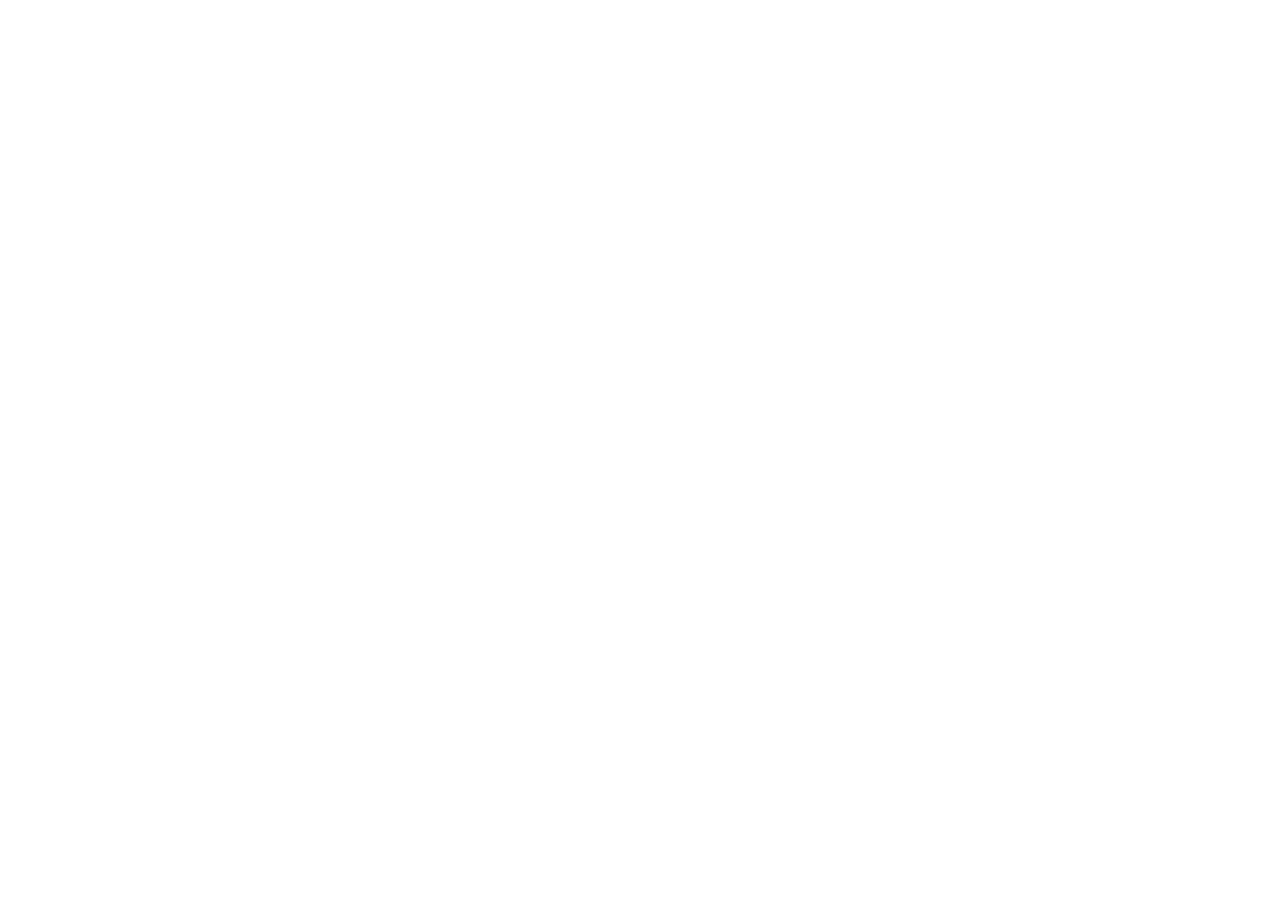
==== index.html @ ea14924d "feat: initialize project with React, Tailwind CSS, and Vite Set up the core application structure, i" ====
<!doctype html>
<html lang="en" class="scroll-smooth">
  <head>
    <meta charset="UTF-8" />
    <meta name="viewport" content="width=device-width, initial-scale=1.0" />
    <title>NEW TALHA ELECTRONIC | Products Available On Demand</title>
    <meta name="description" content="NEW TALHA ELECTRONIC — Electronics, appliances and multiple products available on demand. Contact us on WhatsApp for product and brand availability." />
    <meta property="og:title" content="NEW TALHA ELECTRONIC | Products Available On Demand" />
    <meta property="og:description" content="NEW TALHA ELECTRONIC — Electronics, appliances and multiple products available on demand. Contact us on WhatsApp for product and brand availability." />
    <meta property="og:type" content="website" />
    <meta name="twitter:card" content="summary_large_image" />
    <link rel="preconnect" href="https://fonts.googleapis.com" />
    <link rel="preconnect" href="https://fonts.gstatic.com" crossorigin />
    <link href="https://fonts.googleapis.com/css2?family=Plus+Jakarta+Sans:wght@300;400;500;600;700;800&family=Outfit:wght@400;500;600;700;800;900&display=swap" rel="stylesheet" />
  </head>
  <body class="bg-slate-950 text-slate-100 antialiased font-sans selection:bg-amber-400 selection:text-slate-950">
    <div id="root"></div>
    <script type="module" src="/src/main.tsx"></script>
  </body>
</html>
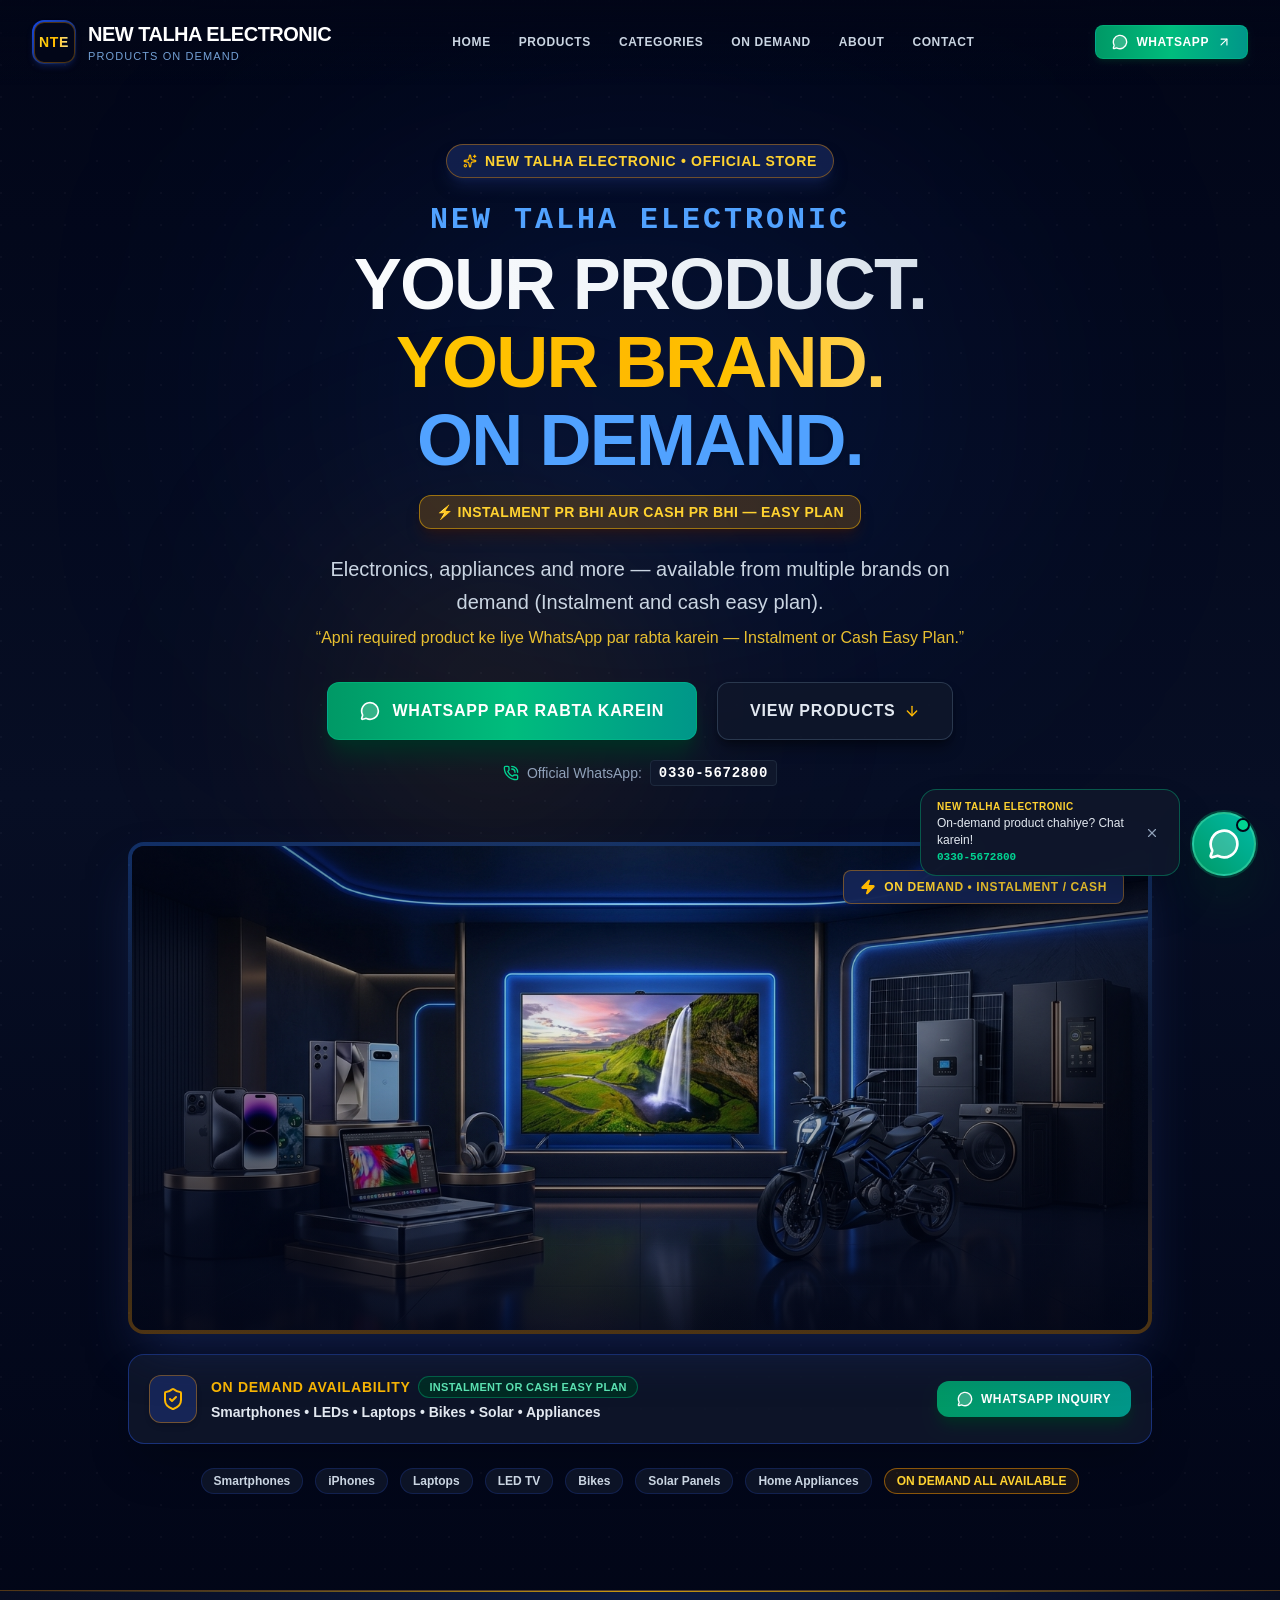
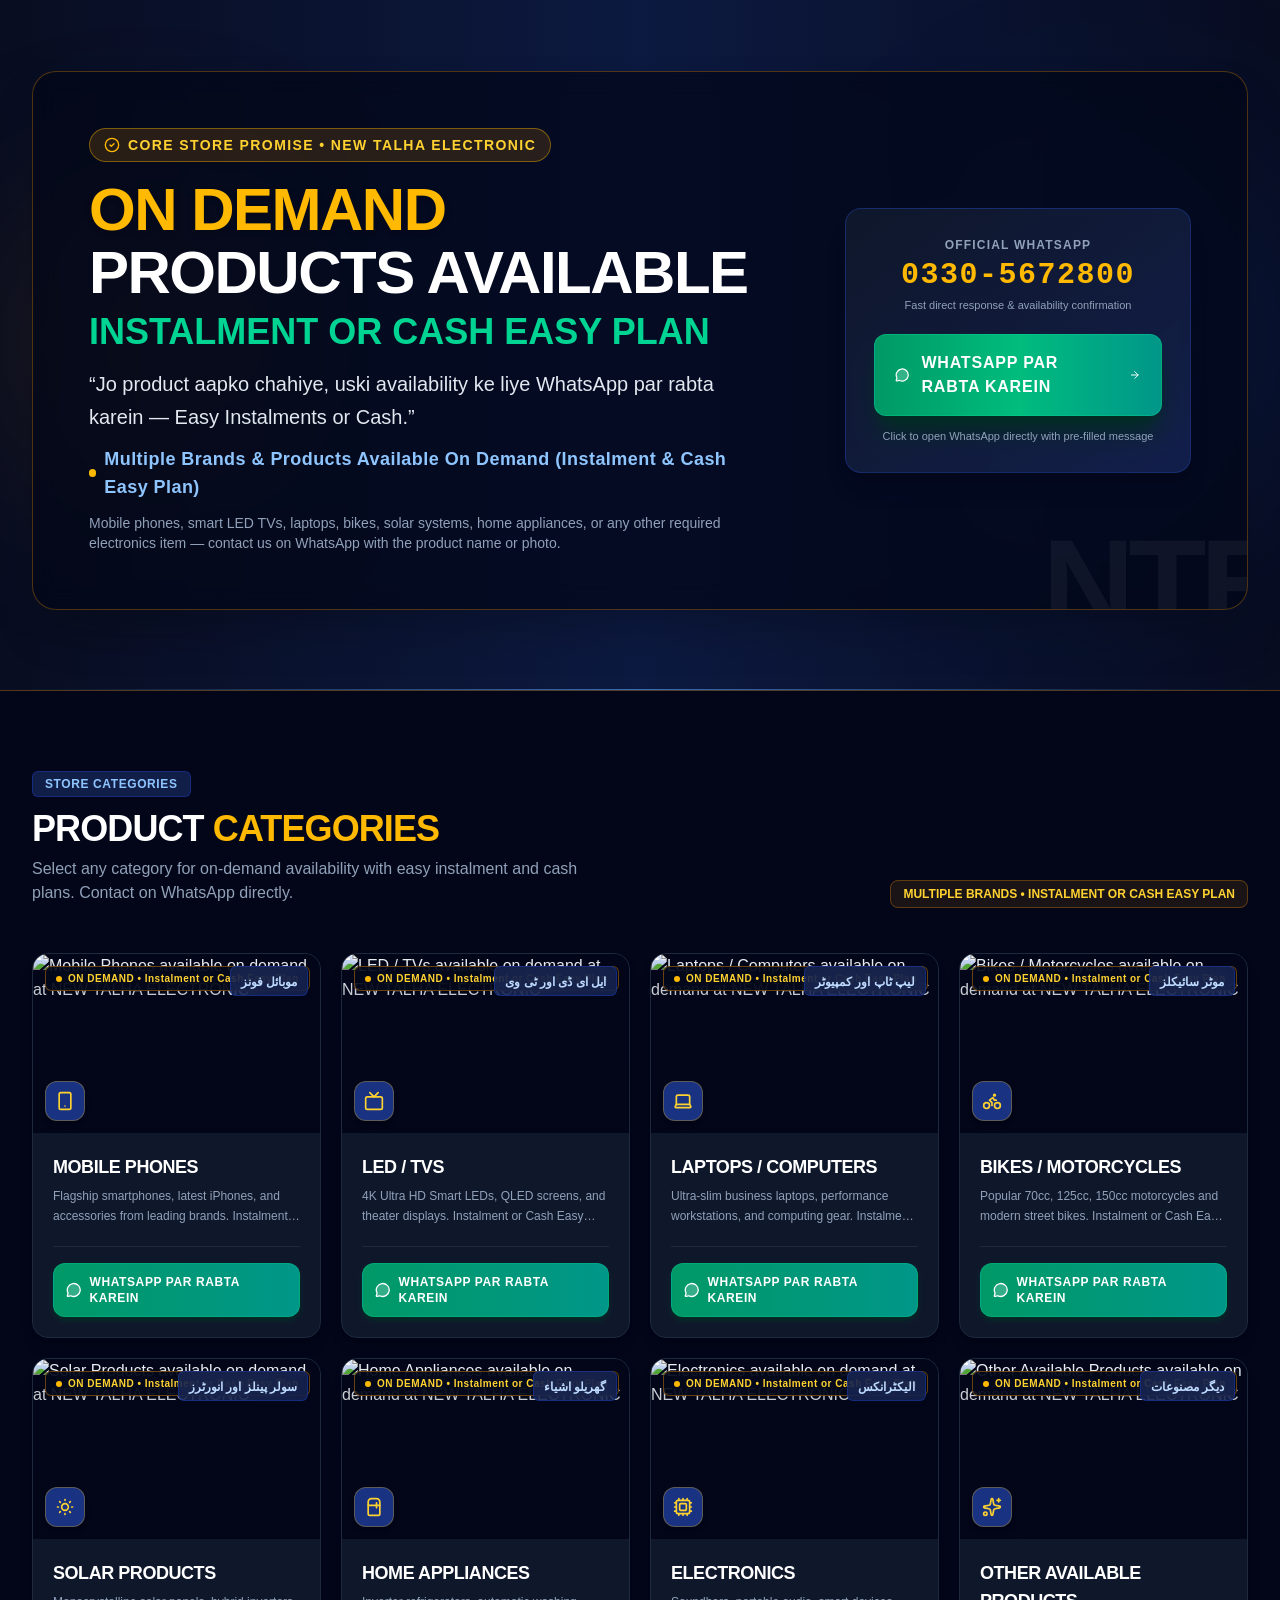
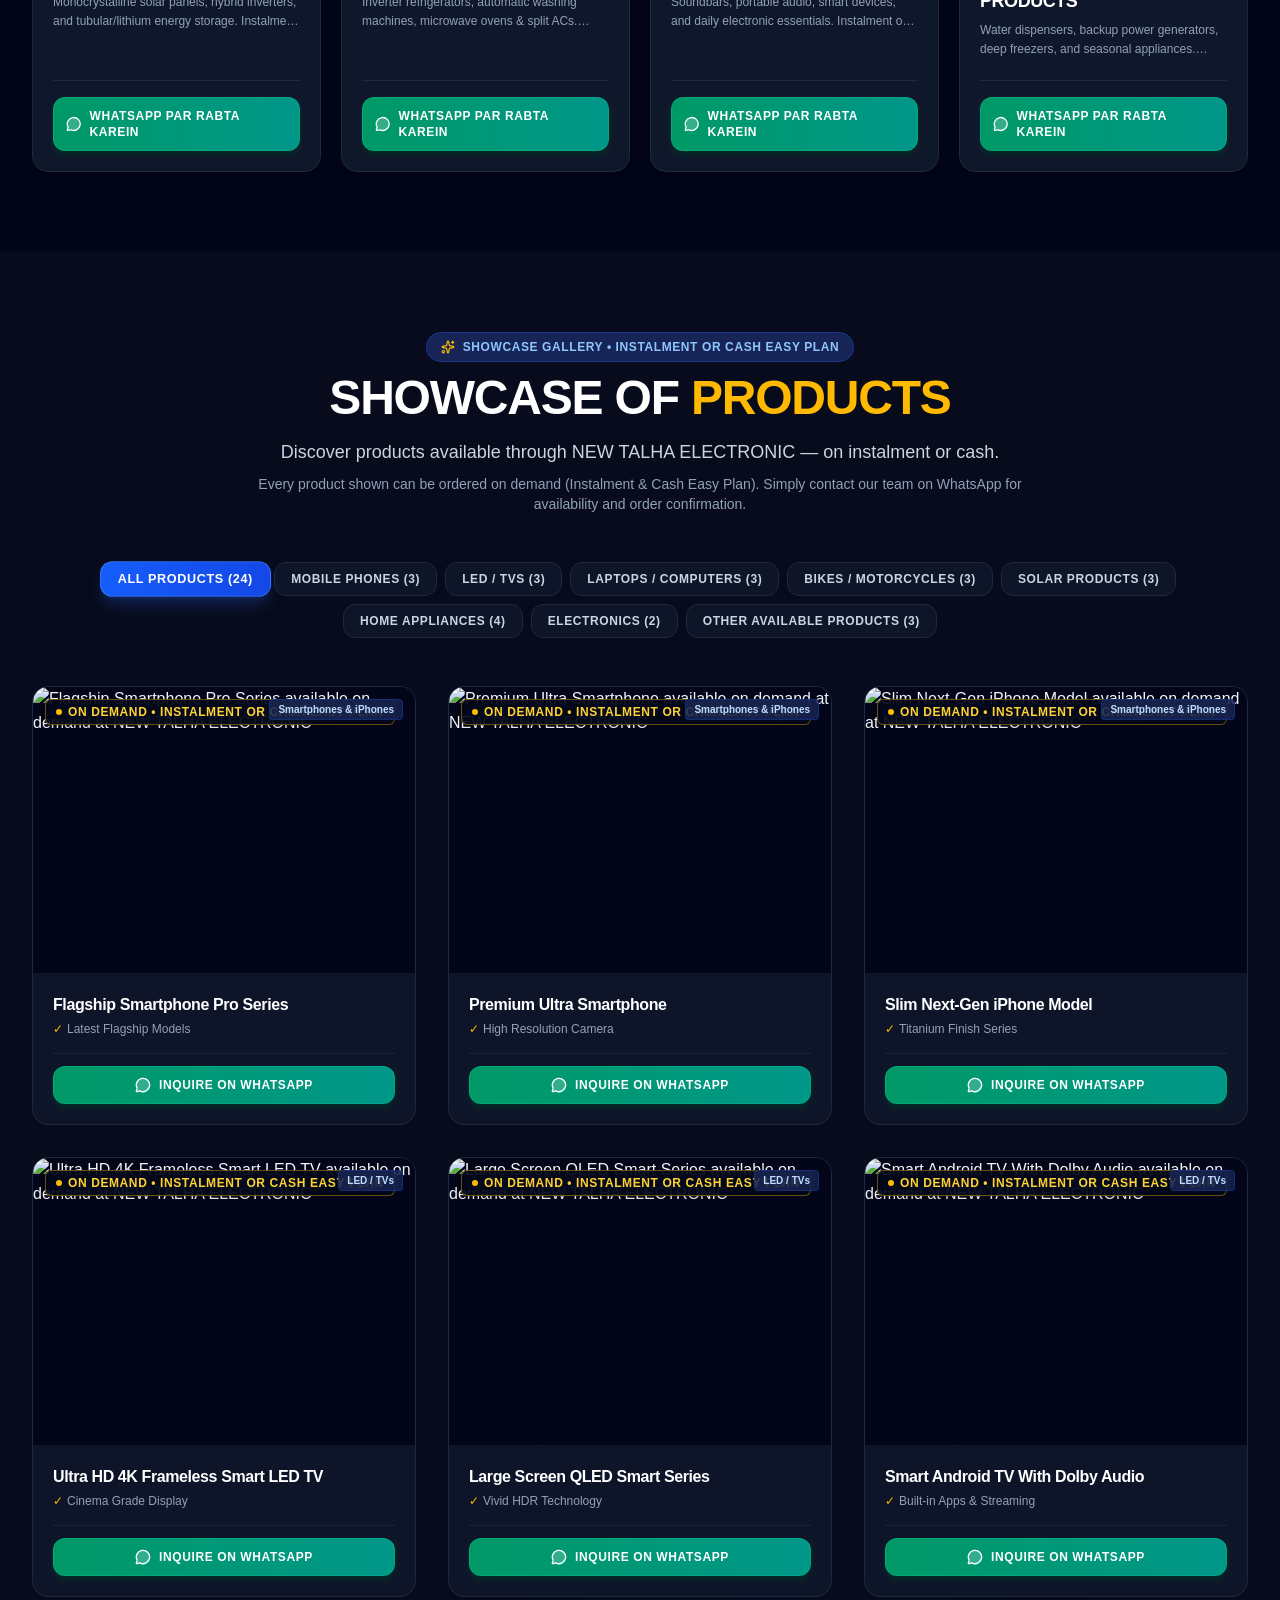
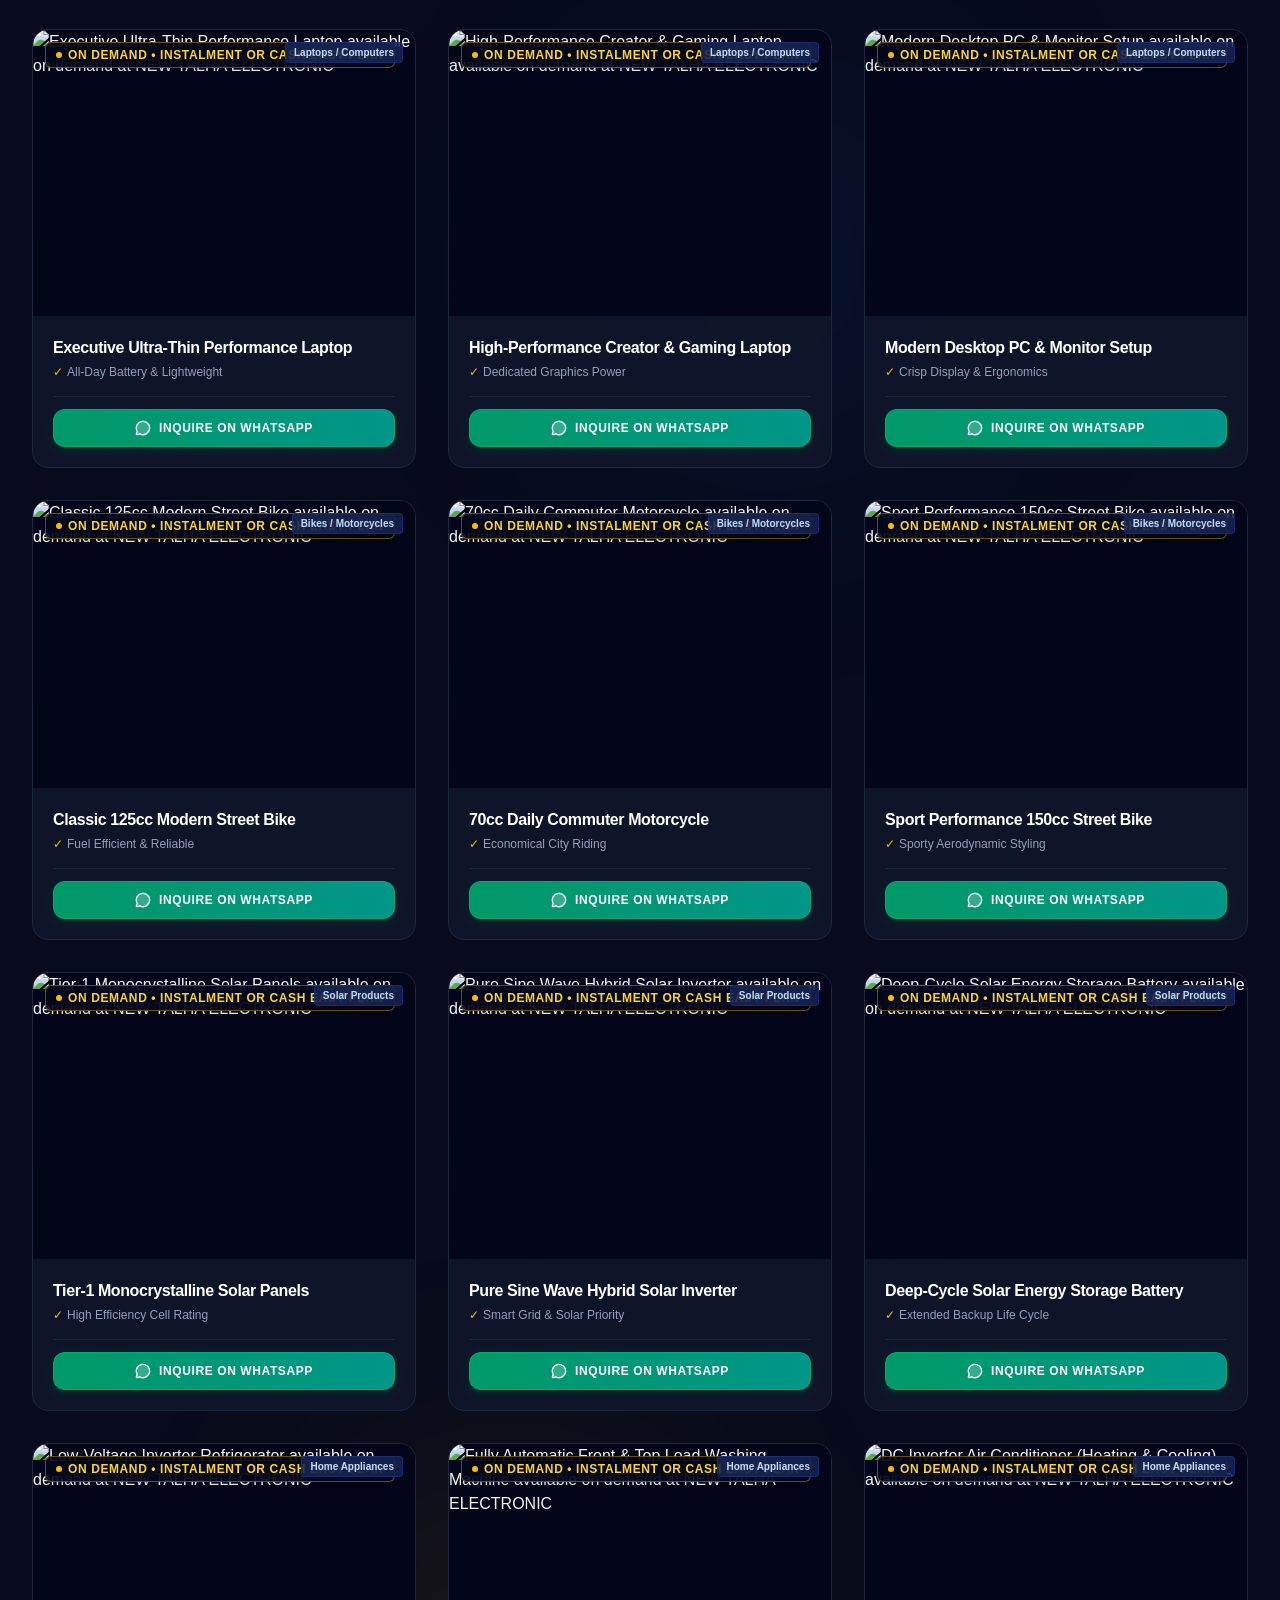
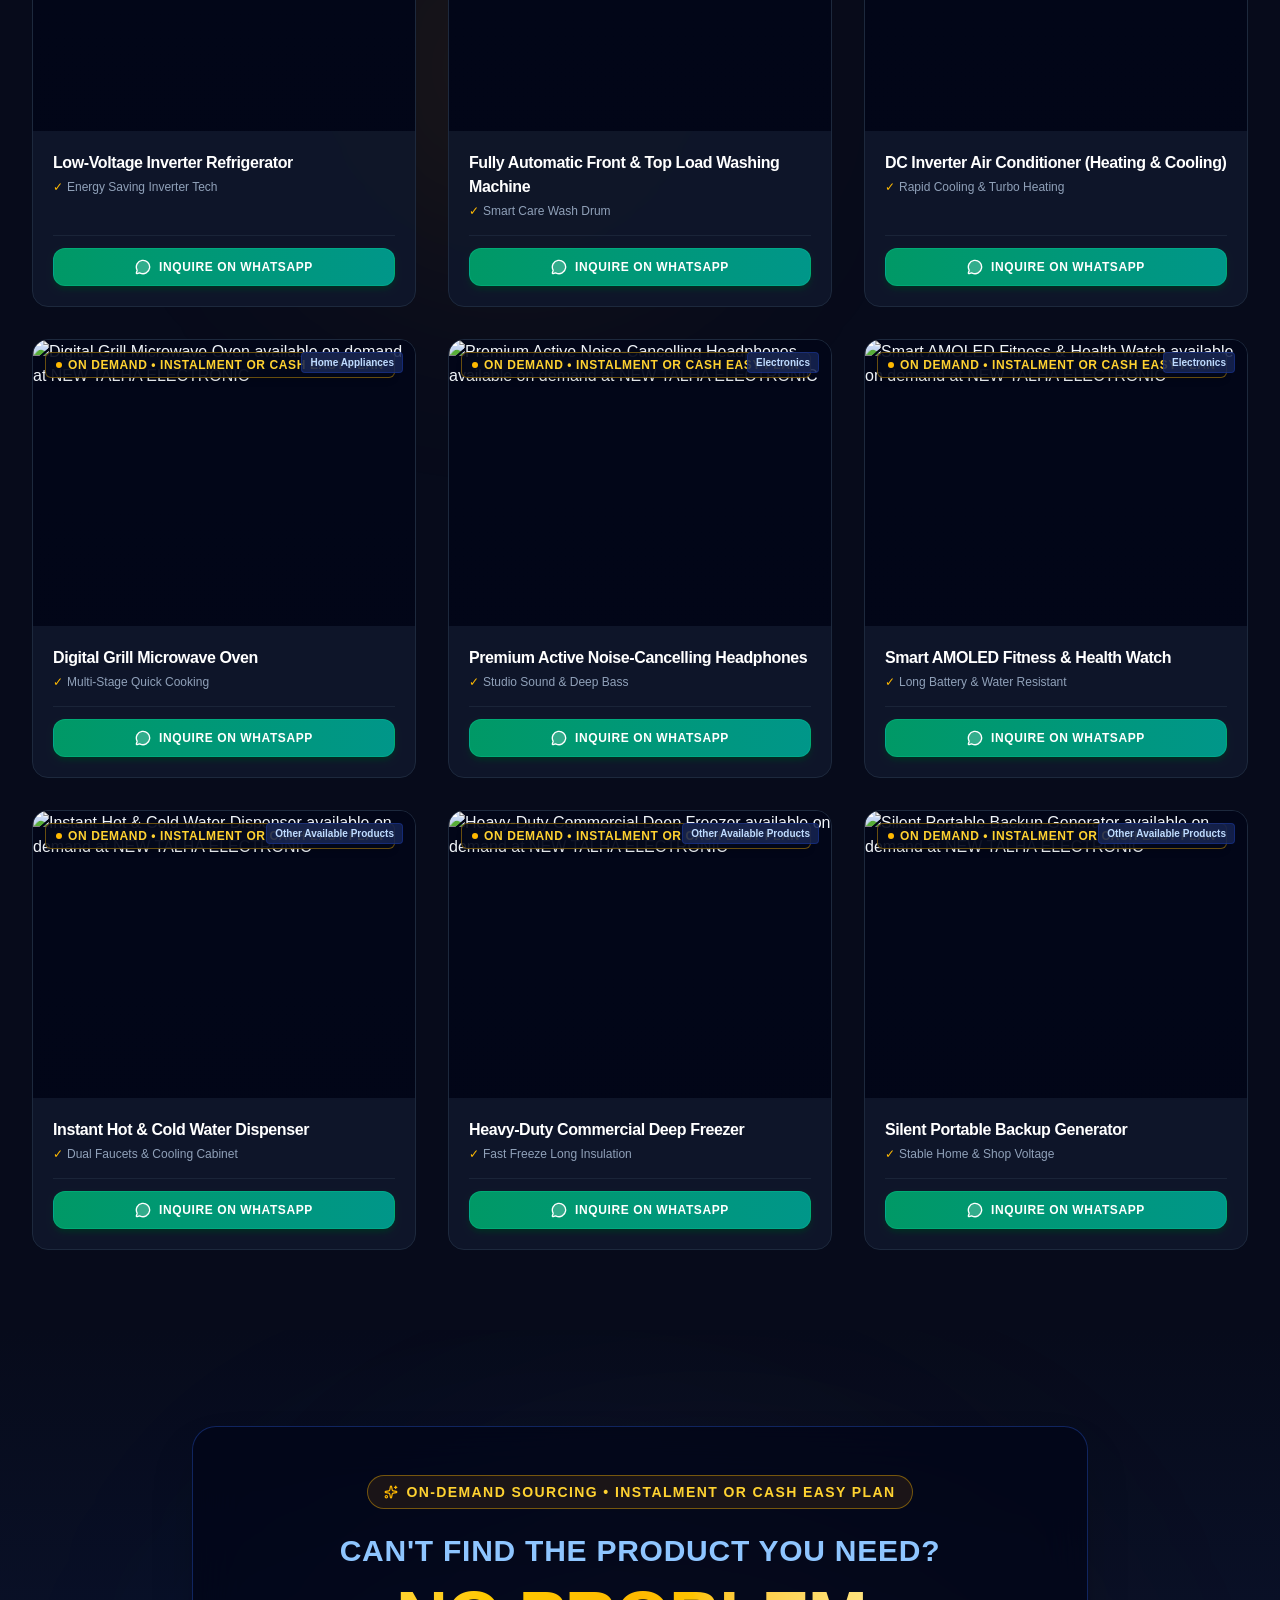
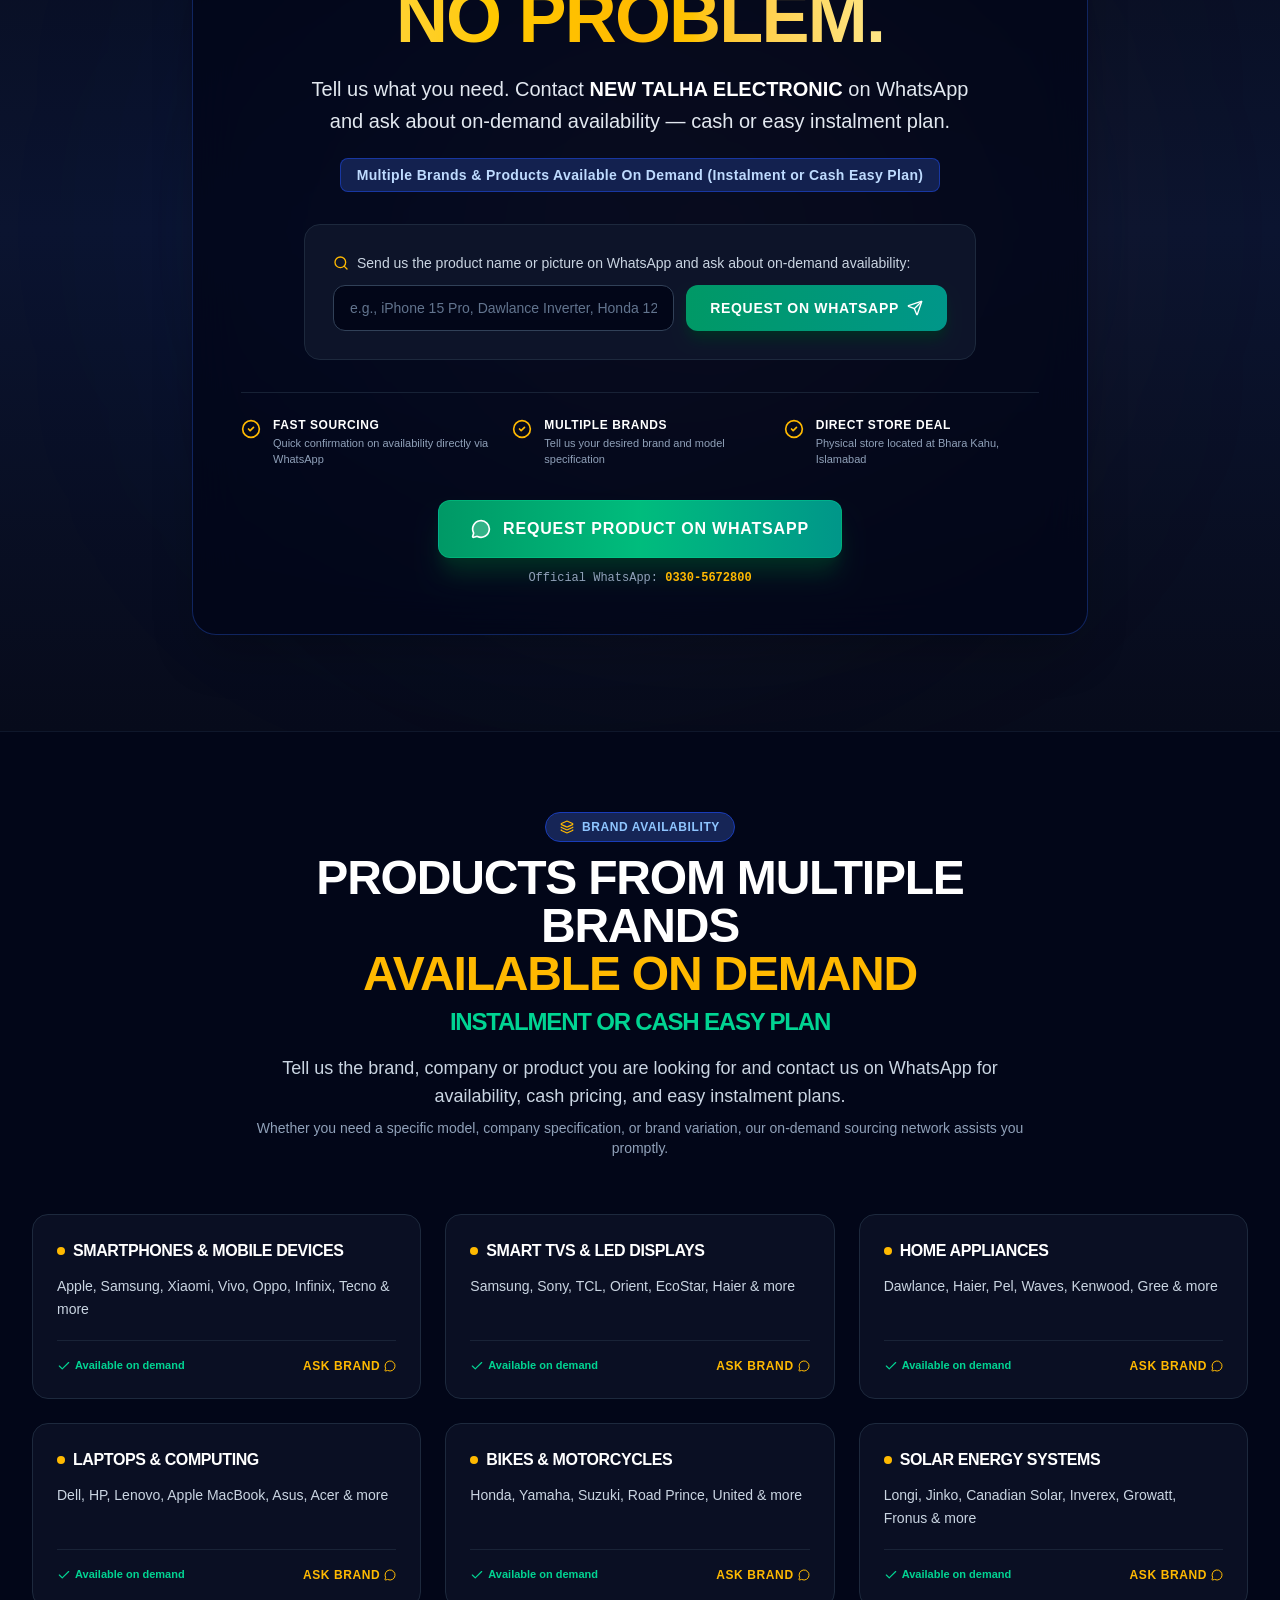
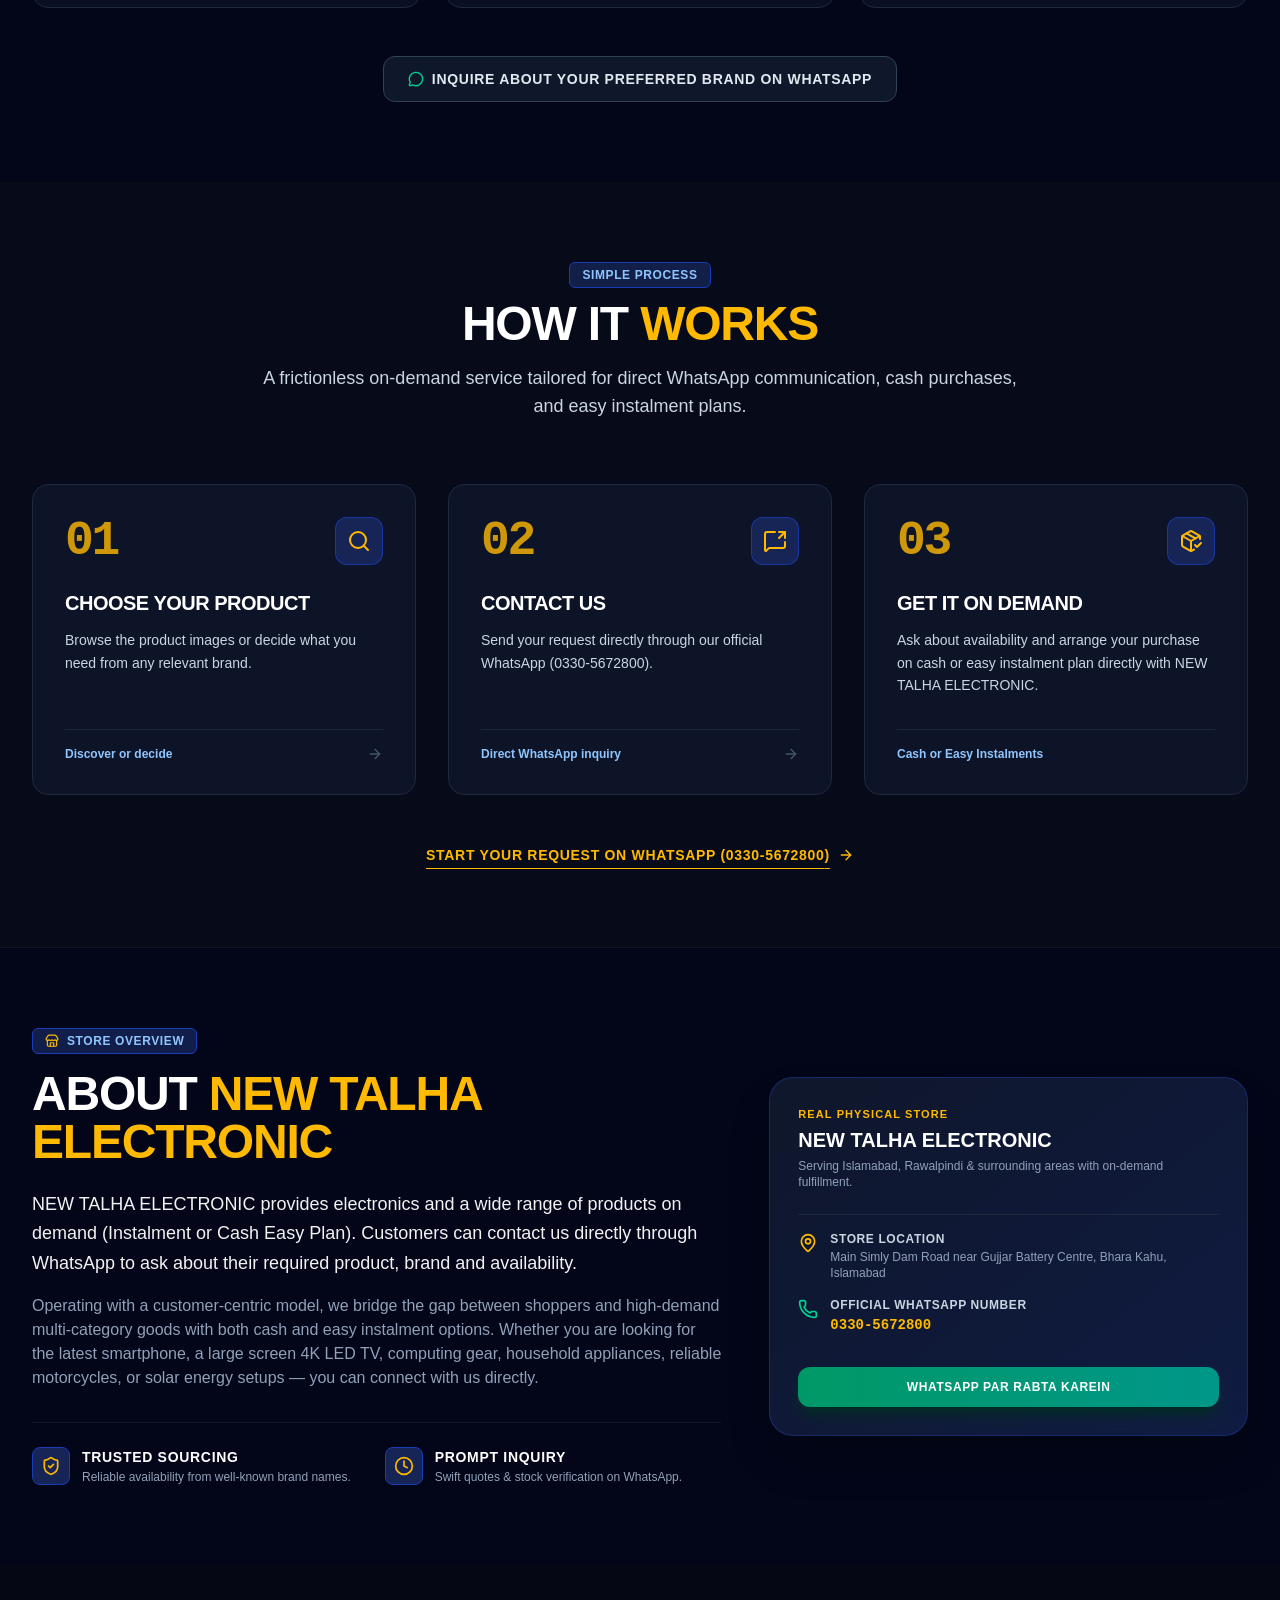
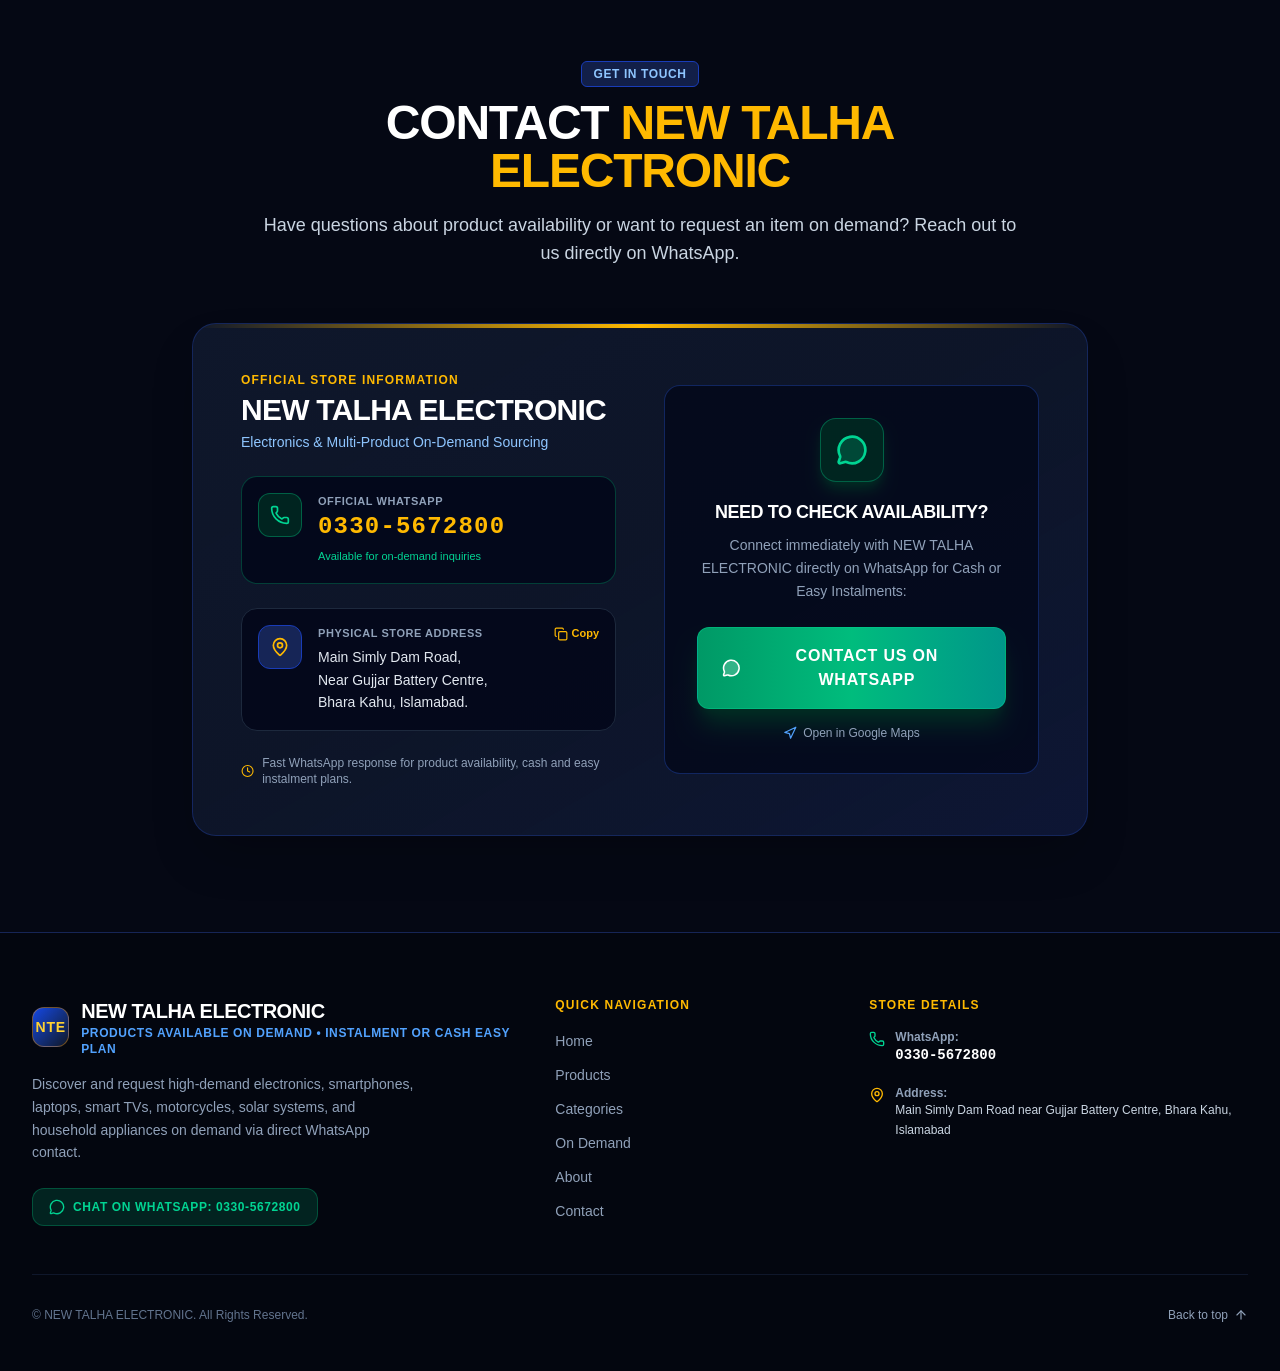
==== commit 62dcee69: "deploy: edd58cb1ffdbc73427e7aed60835aa15bf7638ba" ====
--- a/index.html
+++ b/index.html
@@ -12,10 +12,11 @@
     <link rel="preconnect" href="https://fonts.googleapis.com" />
     <link rel="preconnect" href="https://fonts.gstatic.com" crossorigin />
     <link href="https://fonts.googleapis.com/css2?family=Plus+Jakarta+Sans:wght@300;400;500;600;700;800&family=Outfit:wght@400;500;600;700;800;900&display=swap" rel="stylesheet" />
+    <script type="module" crossorigin src="./assets/index-DyOeXPz3.js"></script>
+    <link rel="stylesheet" crossorigin href="./assets/index-QDKL92p6.css">
   </head>
   <body class="bg-slate-950 text-slate-100 antialiased font-sans selection:bg-amber-400 selection:text-slate-950">
     <div id="root"></div>
-    <script type="module" src="/src/main.tsx"></script>
   </body>
 </html>
 
